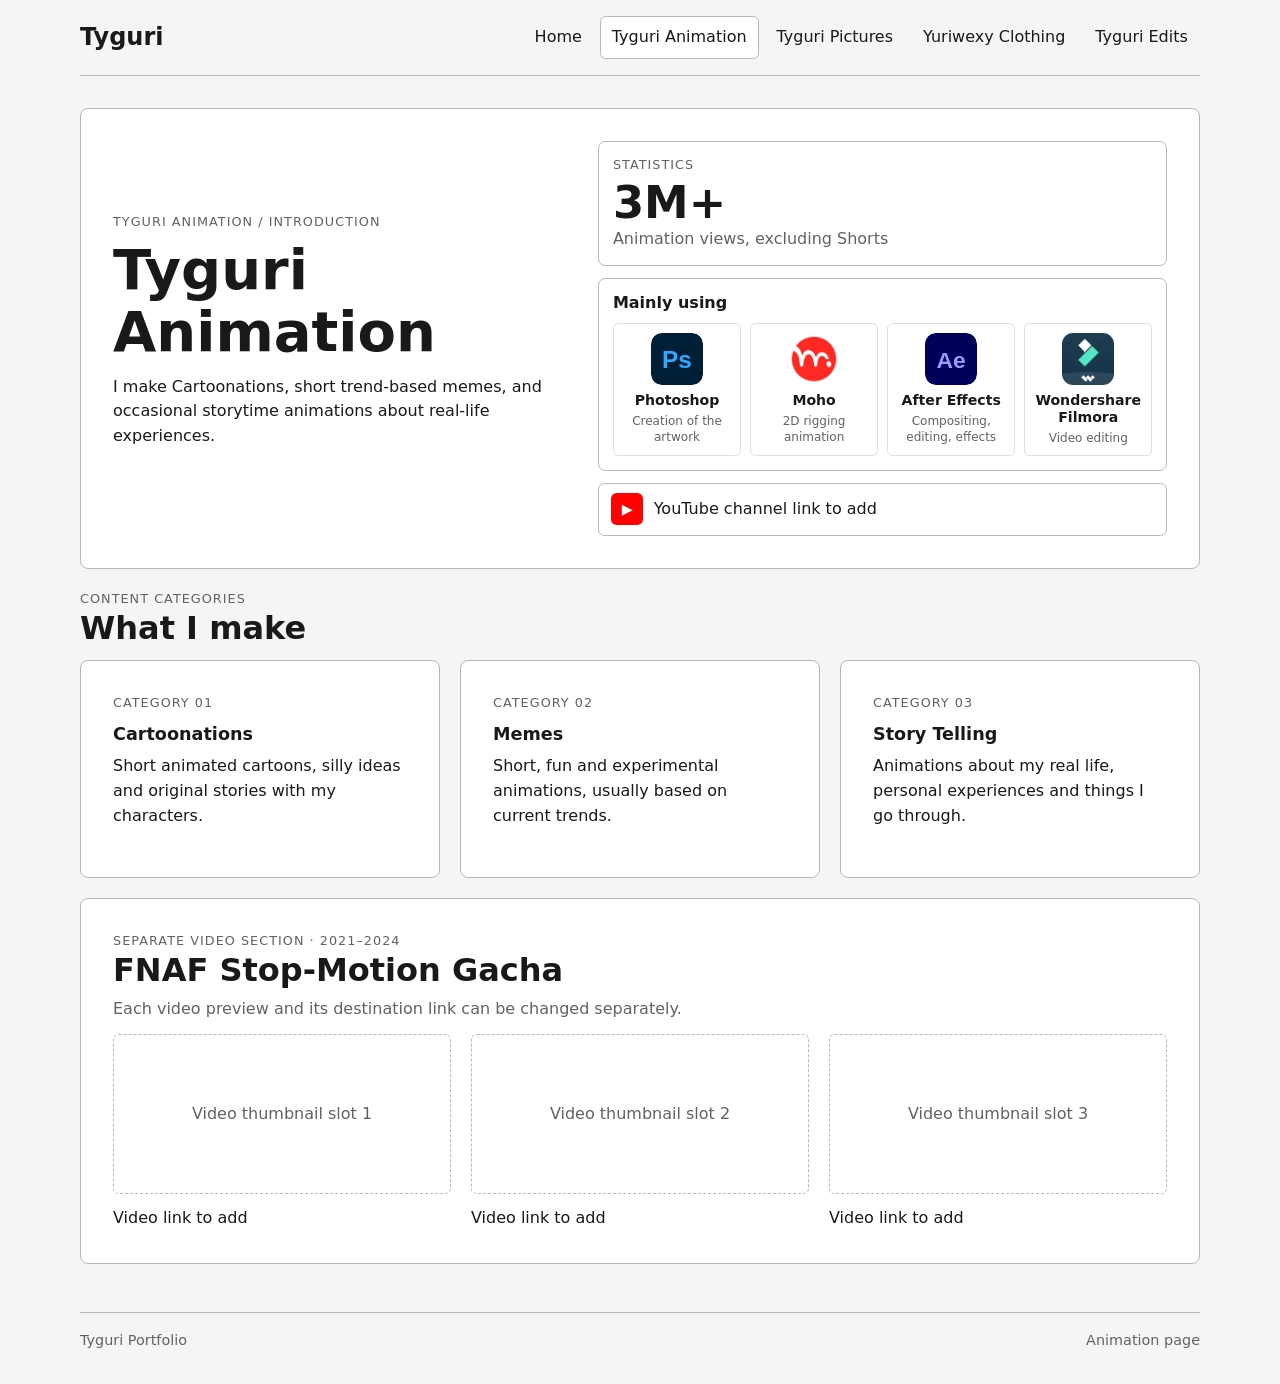
==== pages/animation.html @ e2c44553 "Restore app cards and refine Moho transparency" ====
<!doctype html>
<html lang="en">
<head>
  <meta charset="utf-8"><meta name="viewport" content="width=device-width, initial-scale=1">
  <title>Tyguri Animation — Tyguri Portfolio</title><link rel="stylesheet" href="../styles/site.css"><link rel="stylesheet" href="../styles/app-panels.css">
</head>
<body>
  <header class="site-header">
    <a class="wordmark" href="../index.html" aria-label="Tyguri, home">Tyguri</a>
    <nav class="site-nav" aria-label="Main navigation">
      <a href="../index.html">Home</a><a aria-current="page" href="animation.html">Tyguri Animation</a>
      <a href="pictures.html">Tyguri Pictures</a><a href="clothing.html">Yuriwexy Clothing</a><a href="edits.html">Tyguri Edits</a>
    </nav>
  </header>
  <main class="page">
    <section class="panel intro animation-intro">
      <div class="copy"><p class="eyebrow">Tyguri Animation / introduction</p><h1>Tyguri Animation</h1>
        <p>I make Cartoonations, short trend-based memes, and occasional storytime animations about real-life experiences.</p>
      </div>
      <div class="animation-tools">
        <div class="stat-window"><p class="eyebrow">Statistics</p><strong class="stat">3M+</strong><p class="stat-label">Animation views, excluding Shorts</p></div>
        <section class="tool-window" aria-labelledby="animation-tools-title">
          <h2 id="animation-tools-title" class="tool-window-title">Mainly using</h2>
          <div class="tool-grid four">
            <article class="tool-card"><svg class="app-icon" viewBox="0 0 64 64" aria-hidden="true"><rect width="64" height="64" rx="13" fill="#001e36"/><text x="32" y="43" fill="#31a8ff" font-size="30" font-weight="600" text-anchor="middle" font-family="Arial,sans-serif">Ps</text></svg><h3>Photoshop</h3><p>Creation of the artwork</p></article>
            <article class="tool-card"><img class="app-icon" src="../assets/apps/moho.png" alt="Moho logo"><h3>Moho</h3><p>2D rigging animation</p></article>
            <article class="tool-card"><svg class="app-icon" viewBox="0 0 64 64" aria-hidden="true"><rect width="64" height="64" rx="13" fill="#00005b"/><text x="32" y="43" fill="#9999ff" font-size="28" font-weight="600" text-anchor="middle" font-family="Arial,sans-serif">Ae</text></svg><h3>After Effects</h3><p>Compositing, editing, effects</p></article>
            <article class="tool-card"><img class="app-icon" src="../assets/apps/filmora.webp" alt="Filmora logo"><h3>Wondershare Filmora</h3><p>Video editing</p></article>
          </div>
        </section>
        <div class="channel-link"><span class="channel-icon" aria-hidden="true">▶</span><span>YouTube channel link to add</span></div>
      </div>
    </section>
    <section><div class="section-heading"><p class="eyebrow">Content categories</p><h2>What I make</h2></div>
      <div class="card-grid three"><article class="panel"><p class="eyebrow">Category 01</p><h3>Cartoonations</h3><p>Short animated cartoons, silly ideas and original stories with my characters.</p></article>
        <article class="panel"><p class="eyebrow">Category 02</p><h3>Memes</h3><p>Short, fun and experimental animations, usually based on current trends.</p></article>
        <article class="panel"><p class="eyebrow">Category 03</p><h3>Story Telling</h3><p>Animations about my real life, personal experiences and things I go through.</p></article></div>
    </section>
    <section class="panel"><div class="section-heading"><p class="eyebrow">Separate video section · 2021–2024</p><h2>FNAF Stop-Motion Gacha</h2><p>Each video preview and its destination link can be changed separately.</p></div>
      <div class="card-grid three"><article class="media-card"><div class="media-slot">Video thumbnail slot 1</div><span>Video link to add</span></article><article class="media-card"><div class="media-slot">Video thumbnail slot 2</div><span>Video link to add</span></article><article class="media-card"><div class="media-slot">Video thumbnail slot 3</div><span>Video link to add</span></article></div>
    </section>
  </main><footer class="site-footer"><span>Tyguri Portfolio</span><span>Animation page</span></footer>
</body></html>
---- styles/site.css ----
:root {
  color-scheme: light;
  --page: #f5f5f5;
  --surface: #fff;
  --ink: #191919;
  --muted: #626262;
  --line: #b8b8b8;
  --soft-line: #dedede;
  --content-width: 1120px;
  --space: 1.25rem;
}

* { box-sizing: border-box; }
html { min-width: 320px; }
body {
  margin: 0;
  color: var(--ink);
  background: var(--page);
  font: 16px/1.55 system-ui, -apple-system, BlinkMacSystemFont, "Segoe UI", sans-serif;
}
a { color: inherit; }
a:focus-visible { outline: 3px solid #333; outline-offset: 4px; }
.site-header, .page, .site-footer { width: min(var(--content-width), calc(100% - 2rem)); margin-inline: auto; }
.site-header { padding-block: 1rem; display: grid; grid-template-columns: auto 1fr; gap: 1.5rem; align-items: center; border-bottom: 1px solid var(--line); }
.wordmark { font-size: 1.5rem; font-weight: 750; text-decoration: none; }
.site-nav { display: flex; flex-wrap: wrap; justify-content: flex-end; gap: .35rem; }
.site-nav a { padding: .5rem .7rem; border: 1px solid transparent; border-radius: .35rem; text-decoration: none; }
.site-nav a:hover, .site-nav a[aria-current="page"] { border-color: var(--line); background: var(--surface); }
.page { padding-block: 2rem 3rem; display: grid; gap: var(--space); }
.panel { min-width: 0; padding: clamp(1.2rem, 3vw, 2rem); border: 1px solid var(--line); border-radius: .5rem; background: var(--surface); }
.intro { display: grid; grid-template-columns: minmax(0, 1.1fr) minmax(240px, .9fr); gap: var(--space); align-items: stretch; }
.copy { align-self: center; }
.eyebrow { margin: 0 0 .5rem; color: var(--muted); font-size: .8rem; letter-spacing: .08em; text-transform: uppercase; }
h1, h2, h3, p { margin-top: 0; }
h1 { margin-bottom: .75rem; font-size: clamp(2rem, 5vw, 3.5rem); line-height: 1.1; }
h2 { margin-bottom: .5rem; font-size: clamp(1.4rem, 3vw, 2rem); line-height: 1.2; }
h3 { margin-bottom: .4rem; font-size: 1.1rem; }
.facts { display: grid; grid-template-columns: repeat(4, minmax(0, 1fr)); gap: .5rem; margin: 1.4rem 0; }
.facts div { padding: .7rem; border: 1px solid var(--soft-line); border-radius: .35rem; }
.facts dt { color: var(--muted); font-size: .78rem; }
.facts dd { margin: .15rem 0 0; font-weight: 600; }
.text-links { display: flex; flex-wrap: wrap; gap: .5rem; }
.text-links span, .tag { padding: .35rem .6rem; border: 1px solid var(--soft-line); border-radius: .3rem; font-size: .9rem; }
.media-slot { display: grid; min-height: 240px; place-items: center; padding: 1rem; border: 1px dashed var(--line); border-radius: .35rem; color: var(--muted); text-align: center; }
.destination-grid, .card-grid, .two-column { display: grid; grid-template-columns: repeat(2, minmax(0, 1fr)); gap: var(--space); }
.card-grid.three { grid-template-columns: repeat(3, minmax(0, 1fr)); }
.destination { display: flex; flex-direction: column; align-items: flex-start; min-height: 210px; text-decoration: none; }
.destination > p:not(.eyebrow) { color: var(--muted); }
.text-action { margin-top: auto; font-weight: 650; text-decoration: underline; text-underline-offset: .2em; }
.section-heading { margin-bottom: .8rem; }
.section-heading p { margin-bottom: 0; color: var(--muted); }
.stat { font-size: clamp(1.8rem, 4vw, 2.8rem); font-weight: 750; }
.stat-label { color: var(--muted); }
.item-list { display: grid; gap: .65rem; padding: 0; margin: 0; list-style: none; }
.item-list li, .simple-card { padding: 1rem; border: 1px solid var(--soft-line); border-radius: .35rem; }
.media-card { display: grid; gap: .75rem; }
.media-card .media-slot { min-height: 160px; }
.site-footer { display: flex; justify-content: space-between; gap: 1rem; padding-block: 1rem 2rem; border-top: 1px solid var(--line); color: var(--muted); font-size: .9rem; }

/* Compact application panels modeled on the reference mockups. */
.animation-intro { grid-template-columns: minmax(0, .9fr) minmax(0, 1.1fr); }
.animation-tools { display: grid; align-content: center; gap: .75rem; min-width: 0; }
.stat-window, .tool-window { min-width: 0; padding: .85rem; border: 1px solid var(--line); border-radius: .45rem; background: var(--surface); }
.stat-window .eyebrow { margin-bottom: .15rem; }
.stat-window .stat { display: block; line-height: 1.1; }
.stat-window .stat-label { margin-bottom: 0; }
.tool-window-title { margin: 0 0 .65rem; font-size: 1rem; line-height: 1.25; }
.tool-grid { display: grid; gap: .55rem; }
.tool-grid.four { grid-template-columns: repeat(4, minmax(0, 1fr)); }
.tool-grid.three { grid-template-columns: repeat(3, minmax(0, 1fr)); }
.tool-grid.two { grid-template-columns: repeat(2, minmax(0, 1fr)); }
.tool-card { min-width: 0; display: grid; justify-items: center; align-content: start; gap: .25rem; padding: .55rem .35rem; border: 1px solid var(--soft-line); border-radius: .35rem; text-align: center; }
.app-icon { display: block; width: 3.25rem; height: 3.25rem; object-fit: cover; border-radius: .7rem; }
.tool-card h3 { margin: .2rem 0 0; font-size: .88rem; line-height: 1.2; overflow-wrap: anywhere; }
.tool-card p { margin: 0; color: var(--muted); font-size: .75rem; line-height: 1.35; }
.channel-link { display: flex; align-items: center; gap: .65rem; padding: .6rem .75rem; border: 1px solid var(--line); border-radius: .4rem; text-decoration: none; }
.channel-icon { display: grid; width: 2rem; height: 2rem; place-items: center; border-radius: .35rem; background: #f00; color: #fff; font-size: .9rem; }
.platform-window { margin-bottom: .65rem; }
.clothing-intro .copy { align-self: center; }
.clothing-intro .tool-window { margin-top: 1.2rem; }

@media (max-width: 760px) {
  .site-header { grid-template-columns: 1fr; gap: .5rem; }
  .site-nav { justify-content: flex-start; }
  .intro, .destination-grid, .two-column, .animation-intro { grid-template-columns: 1fr; }
  .card-grid.three { grid-template-columns: 1fr; }
  .tool-grid.four { grid-template-columns: repeat(2, minmax(0, 1fr)); }
  .facts { grid-template-columns: repeat(2, minmax(0, 1fr)); }
  .site-footer { flex-direction: column; }
}
---- styles/app-panels.css ----
.animation-intro { grid-template-columns: minmax(0, .9fr) minmax(0, 1.1fr); }
.animation-tools { display: grid; align-content: center; gap: .75rem; min-width: 0; }
.stat-window, .tool-window { min-width: 0; padding: .85rem; border: 1px solid var(--line); border-radius: .45rem; background: var(--surface); }
.stat-window .eyebrow { margin-bottom: .15rem; }
.stat-window .stat { display: block; line-height: 1.1; }
.stat-window .stat-label { margin-bottom: 0; }
.tool-window-title { margin: 0 0 .65rem; font-size: 1rem; line-height: 1.25; }
.tool-grid { display: grid; gap: .55rem; }
.tool-grid.four { grid-template-columns: repeat(4, minmax(0, 1fr)); }
.tool-grid.three { grid-template-columns: repeat(3, minmax(0, 1fr)); }
.tool-grid.two { grid-template-columns: repeat(2, minmax(0, 1fr)); }
.tool-card { min-width: 0; display: grid; justify-items: center; align-content: start; gap: .25rem; padding: .55rem .35rem; border: 1px solid var(--soft-line); border-radius: .35rem; text-align: center; }
.app-icon { display: block; width: 3.25rem; height: 3.25rem; object-fit: cover; border-radius: .7rem; }
.tool-card h3 { margin: .2rem 0 0; font-size: .88rem; line-height: 1.2; overflow-wrap: anywhere; }
.tool-card p { margin: 0; color: var(--muted); font-size: .75rem; line-height: 1.35; }
.channel-link { display: flex; align-items: center; gap: .65rem; padding: .6rem .75rem; border: 1px solid var(--line); border-radius: .4rem; text-decoration: none; }
.channel-icon { display: grid; width: 2rem; height: 2rem; place-items: center; border-radius: .35rem; background: #f00; color: #fff; font-size: .9rem; }
.platform-window { margin-bottom: .65rem; }
.clothing-intro .copy { align-self: center; }
.clothing-intro .tool-window { margin-top: 1.2rem; }
@media (max-width: 760px) {
  .animation-intro { grid-template-columns: 1fr; }
  .tool-grid.four { grid-template-columns: repeat(2, minmax(0, 1fr)); }
}
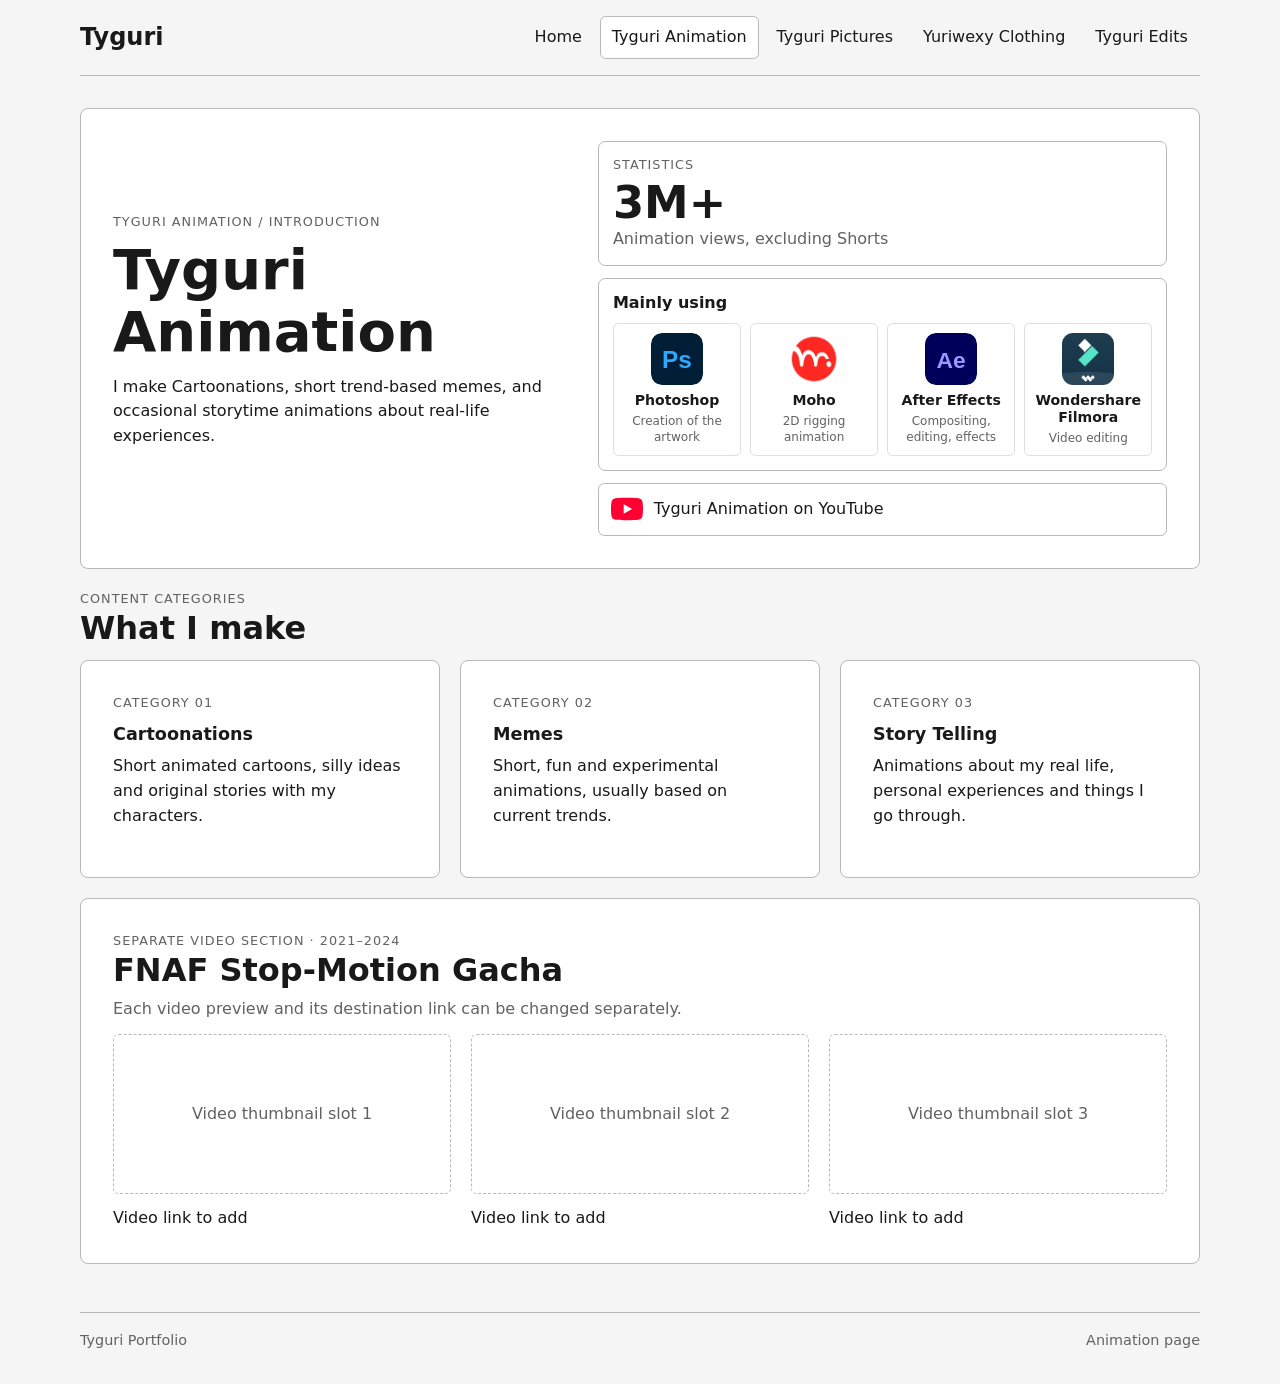
==== commit 3b9b5789: "Add clickable social platform icons" ====
--- a/pages/animation.html
+++ b/pages/animation.html
@@ -28,7 +28,7 @@
             <article class="tool-card"><img class="app-icon" src="../assets/apps/filmora.webp" alt="Filmora logo"><h3>Wondershare Filmora</h3><p>Video editing</p></article>
           </div>
         </section>
-        <div class="channel-link"><span class="channel-icon" aria-hidden="true">▶</span><span>YouTube channel link to add</span></div>
+        <a class="channel-link" href="https://www.youtube.com/@TyguriAnimation" target="_blank" rel="noopener noreferrer" aria-label="Tyguri Animation on YouTube"><svg class="platform-icon youtube-icon" viewBox="0 0 24 24" aria-hidden="true"><path fill="currentColor" d="M23.498 6.186a3.016 3.016 0 0 0-2.122-2.136C19.505 3.545 12 3.545 12 3.545s-7.505 0-9.377.505A3.017 3.017 0 0 0 .502 6.186C0 8.07 0 12 0 12s0 3.93.502 5.814a3.016 3.016 0 0 0 2.122 2.136c1.871.505 9.376.505 9.376.505s7.505 0 9.377-.505a3.015 3.015 0 0 0 2.122-2.136C24 15.93 24 12 24 12s0-3.93-.502-5.814zM9.545 15.568V8.432L15.818 12l-6.273 3.568z"/></svg><span>Tyguri Animation on YouTube</span></a>
       </div>
     </section>
     <section><div class="section-heading"><p class="eyebrow">Content categories</p><h2>What I make</h2></div>
--- a/styles/site.css
+++ b/styles/site.css
@@ -88,3 +88,15 @@
   .facts { grid-template-columns: repeat(2, minmax(0, 1fr)); }
   .site-footer { flex-direction: column; }
 }
+
+
+.social-links { display: flex; flex-wrap: wrap; gap: .55rem; margin-top: 1rem; }
+.social-link { display: inline-flex; align-items: center; gap: .5rem; min-height: 2.75rem; padding: .4rem .65rem; border: 1px solid var(--soft-line); border-radius: .4rem; background: var(--surface); text-decoration: none; font-size: .9rem; font-weight: 600; }
+.social-link:hover, .channel-link:hover { border-color: var(--ink); }
+.platform-icon { display: block; width: 1.55rem; height: 1.55rem; flex: 0 0 auto; }
+.youtube-icon { color: #ff0033; }
+.instagram-icon { color: #c13584; }
+.deviantart-icon { color: #05cc47; }
+.pixiv-icon { color: #0096fa; }
+.channel-link { color: var(--ink); }
+.channel-link .platform-icon { width: 2rem; height: 2rem; }
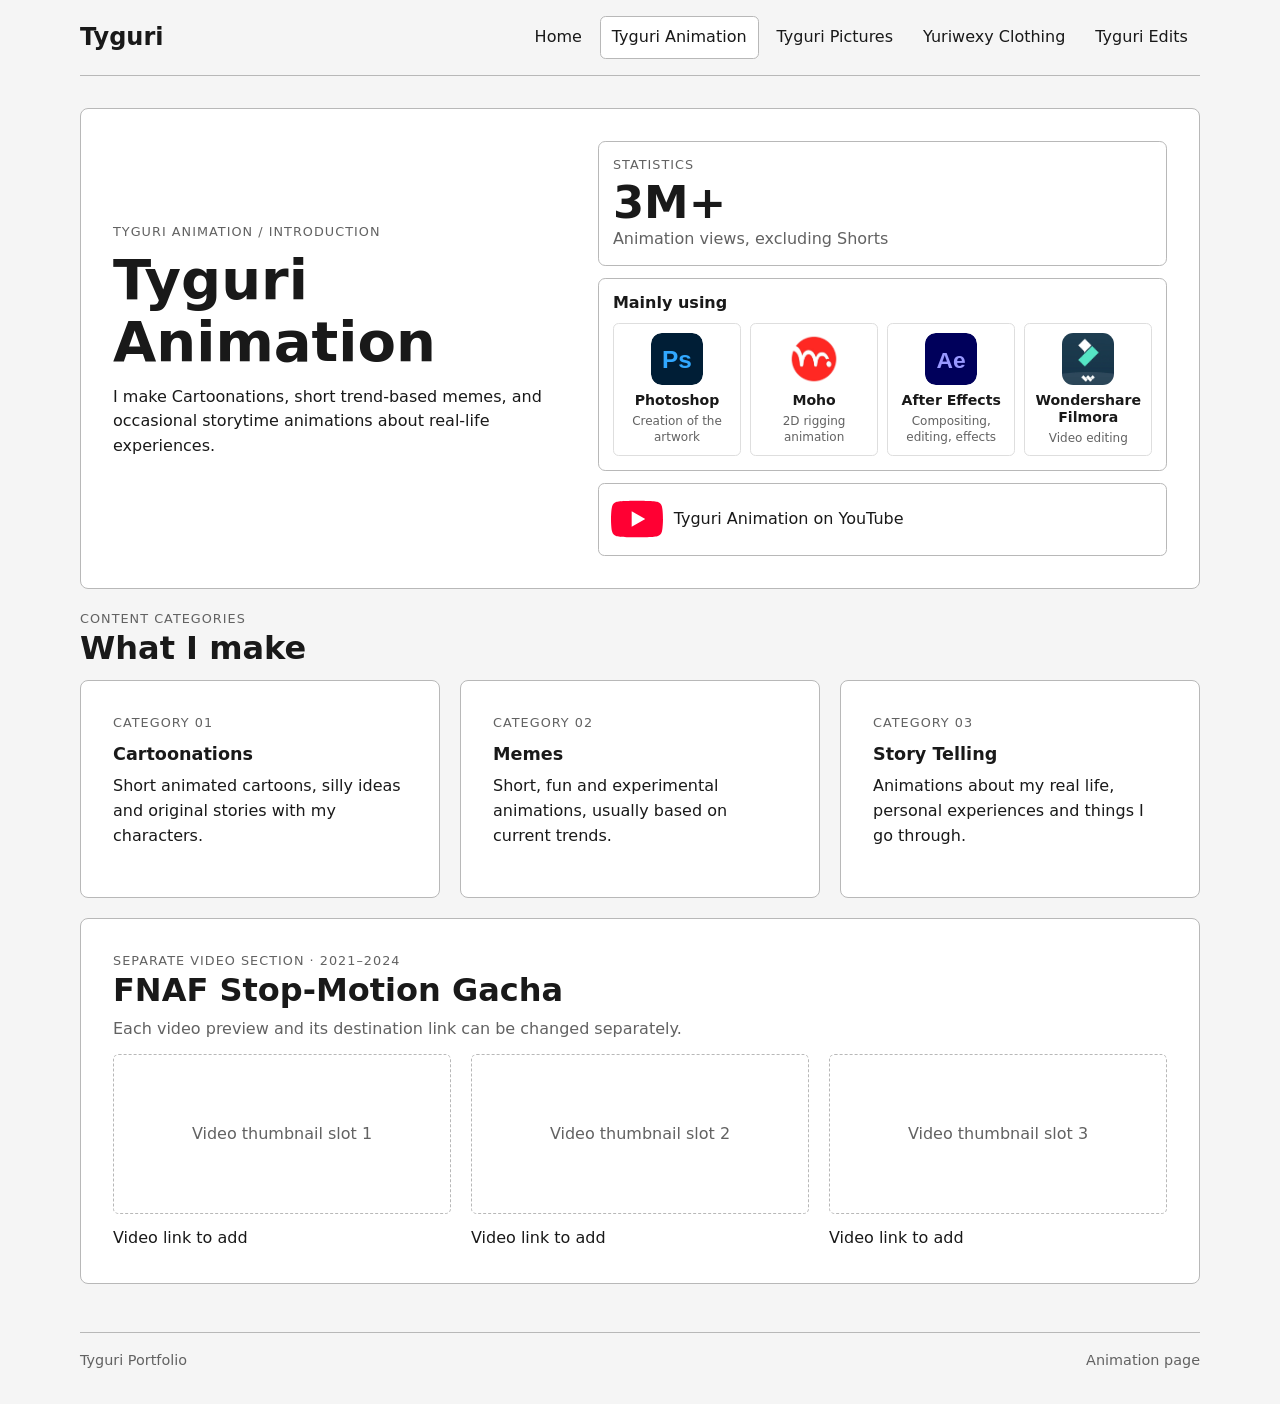
==== commit 84f284f9: "Match social icon sizing and add Pictures links" ====
--- a/pages/animation.html
+++ b/pages/animation.html
@@ -28,7 +28,7 @@
             <article class="tool-card"><img class="app-icon" src="../assets/apps/filmora.webp" alt="Filmora logo"><h3>Wondershare Filmora</h3><p>Video editing</p></article>
           </div>
         </section>
-        <a class="channel-link" href="https://www.youtube.com/@TyguriAnimation" target="_blank" rel="noopener noreferrer" aria-label="Tyguri Animation on YouTube"><svg class="platform-icon youtube-icon" viewBox="0 0 24 24" aria-hidden="true"><path fill="currentColor" d="M23.498 6.186a3.016 3.016 0 0 0-2.122-2.136C19.505 3.545 12 3.545 12 3.545s-7.505 0-9.377.505A3.017 3.017 0 0 0 .502 6.186C0 8.07 0 12 0 12s0 3.93.502 5.814a3.016 3.016 0 0 0 2.122 2.136c1.871.505 9.376.505 9.376.505s7.505 0 9.377-.505a3.015 3.015 0 0 0 2.122-2.136C24 15.93 24 12 24 12s0-3.93-.502-5.814zM9.545 15.568V8.432L15.818 12l-6.273 3.568z"/></svg><span>Tyguri Animation on YouTube</span></a>
+        <a class="channel-link" href="https://www.youtube.com/@TyguriAnimation" target="_blank" rel="noopener noreferrer" aria-label="Tyguri Animation on YouTube"><svg width="52" height="52" class="platform-icon youtube-icon" viewBox="0 0 24 24" aria-hidden="true"><path fill="currentColor" d="M23.498 6.186a3.016 3.016 0 0 0-2.122-2.136C19.505 3.545 12 3.545 12 3.545s-7.505 0-9.377.505A3.017 3.017 0 0 0 .502 6.186C0 8.07 0 12 0 12s0 3.93.502 5.814a3.016 3.016 0 0 0 2.122 2.136c1.871.505 9.376.505 9.376.505s7.505 0 9.377-.505a3.015 3.015 0 0 0 2.122-2.136C24 15.93 24 12 24 12s0-3.93-.502-5.814zM9.545 15.568V8.432L15.818 12l-6.273 3.568z"/></svg><span>Tyguri Animation on YouTube</span></a>
       </div>
     </section>
     <section><div class="section-heading"><p class="eyebrow">Content categories</p><h2>What I make</h2></div>
--- a/styles/site.css
+++ b/styles/site.css
@@ -93,10 +93,12 @@
 .social-links { display: flex; flex-wrap: wrap; gap: .55rem; margin-top: 1rem; }
 .social-link { display: inline-flex; align-items: center; gap: .5rem; min-height: 2.75rem; padding: .4rem .65rem; border: 1px solid var(--soft-line); border-radius: .4rem; background: var(--surface); text-decoration: none; font-size: .9rem; font-weight: 600; }
 .social-link:hover, .channel-link:hover { border-color: var(--ink); }
-.platform-icon { display: block; width: 1.55rem; height: 1.55rem; flex: 0 0 auto; }
+.platform-icon { display: block; width: 3.25rem; height: 3.25rem; flex: 0 0 auto; }
 .youtube-icon { color: #ff0033; }
 .instagram-icon { color: #c13584; }
 .deviantart-icon { color: #05cc47; }
 .pixiv-icon { color: #0096fa; }
 .channel-link { color: var(--ink); }
-.channel-link .platform-icon { width: 2rem; height: 2rem; }
+.channel-link .platform-icon { width: 3.25rem; height: 3.25rem; }
+
+.platform-links { margin-top: 0; }
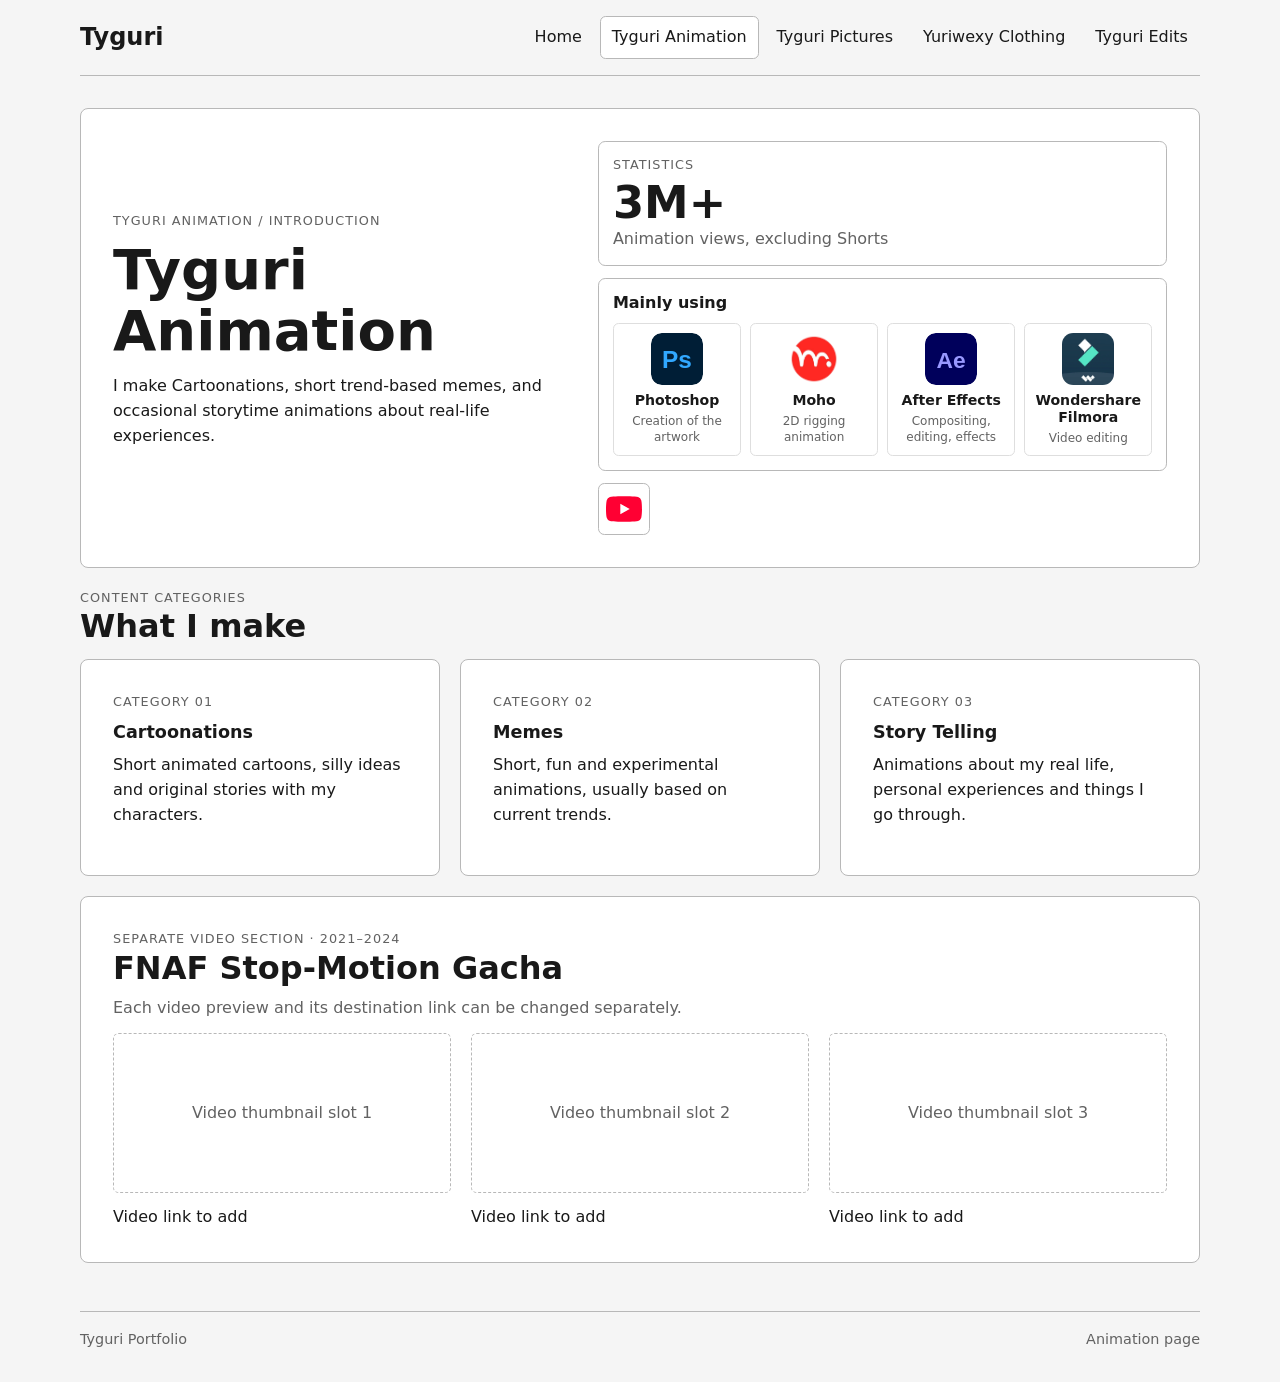
==== commit 084888c4: "Use colored icon-only social links" ====
--- a/pages/animation.html
+++ b/pages/animation.html
@@ -28,7 +28,7 @@
             <article class="tool-card"><img class="app-icon" src="../assets/apps/filmora.webp" alt="Filmora logo"><h3>Wondershare Filmora</h3><p>Video editing</p></article>
           </div>
         </section>
-        <a class="channel-link" href="https://www.youtube.com/@TyguriAnimation" target="_blank" rel="noopener noreferrer" aria-label="Tyguri Animation on YouTube"><svg width="52" height="52" class="platform-icon youtube-icon" viewBox="0 0 24 24" aria-hidden="true"><path fill="currentColor" d="M23.498 6.186a3.016 3.016 0 0 0-2.122-2.136C19.505 3.545 12 3.545 12 3.545s-7.505 0-9.377.505A3.017 3.017 0 0 0 .502 6.186C0 8.07 0 12 0 12s0 3.93.502 5.814a3.016 3.016 0 0 0 2.122 2.136c1.871.505 9.376.505 9.376.505s7.505 0 9.377-.505a3.015 3.015 0 0 0 2.122-2.136C24 15.93 24 12 24 12s0-3.93-.502-5.814zM9.545 15.568V8.432L15.818 12l-6.273 3.568z"/></svg><span>Tyguri Animation on YouTube</span></a>
+        <a class="channel-link youtube-channel-icon" href="https://www.youtube.com/@TyguriAnimation" target="_blank" rel="noopener noreferrer" aria-label="Tyguri Animation on YouTube"><svg width="36" height="36" class="platform-icon youtube-icon" viewBox="0 0 24 24" aria-hidden="true"><path fill="#ff0033" d="M23.498 6.186a3.016 3.016 0 0 0-2.122-2.136C19.505 3.545 12 3.545 12 3.545s-7.505 0-9.377.505A3.017 3.017 0 0 0 .502 6.186C0 8.07 0 12 0 12s0 3.93.502 5.814a3.016 3.016 0 0 0 2.122 2.136c1.871.505 9.376.505 9.376.505s7.505 0 9.377-.505a3.015 3.015 0 0 0 2.122-2.136C24 15.93 24 12 24 12s0-3.93-.502-5.814zM9.545 15.568V8.432L15.818 12l-6.273 3.568z"/></svg></a>
       </div>
     </section>
     <section><div class="section-heading"><p class="eyebrow">Content categories</p><h2>What I make</h2></div>
--- a/styles/site.css
+++ b/styles/site.css
@@ -91,14 +91,17 @@
 
 
 .social-links { display: flex; flex-wrap: wrap; gap: .55rem; margin-top: 1rem; }
-.social-link { display: inline-flex; align-items: center; gap: .5rem; min-height: 2.75rem; padding: .4rem .65rem; border: 1px solid var(--soft-line); border-radius: .4rem; background: var(--surface); text-decoration: none; font-size: .9rem; font-weight: 600; }
+.social-link { display: grid; place-items: center; width: 3.25rem; height: 3.25rem; min-height: 3.25rem; padding: 0; border: 1px solid var(--soft-line); border-radius: .4rem; background: var(--surface); text-decoration: none; }
 .social-link:hover, .channel-link:hover { border-color: var(--ink); }
-.platform-icon { display: block; width: 3.25rem; height: 3.25rem; flex: 0 0 auto; }
+.platform-icon { display: block; width: 2.25rem; height: 2.25rem; flex: 0 0 auto; }
 .youtube-icon { color: #ff0033; }
 .instagram-icon { color: #c13584; }
 .deviantart-icon { color: #05cc47; }
 .pixiv-icon { color: #0096fa; }
 .channel-link { color: var(--ink); }
-.channel-link .platform-icon { width: 3.25rem; height: 3.25rem; }
+.channel-link .platform-icon { width: 2.25rem; height: 2.25rem; }
 
 .platform-links { margin-top: 0; }
+
+.channel-link.youtube-channel-icon { display: grid; place-items: center; width: 3.25rem; height: 3.25rem; padding: 0; }
+.channel-link.youtube-channel-icon .platform-icon { width: 2.25rem; height: 2.25rem; }
--- a/styles/app-panels.css
+++ b/styles/app-panels.css
@@ -21,4 +21,6 @@
 @media (max-width: 760px) {
   .animation-intro { grid-template-columns: 1fr; }
   .tool-grid.four { grid-template-columns: repeat(2, minmax(0, 1fr)); }
-}+}
+.channel-link.youtube-channel-icon { display: grid; place-items: center; width: 3.25rem; height: 3.25rem; padding: 0; }
+.channel-link.youtube-channel-icon .platform-icon { width: 2.25rem; height: 2.25rem; }
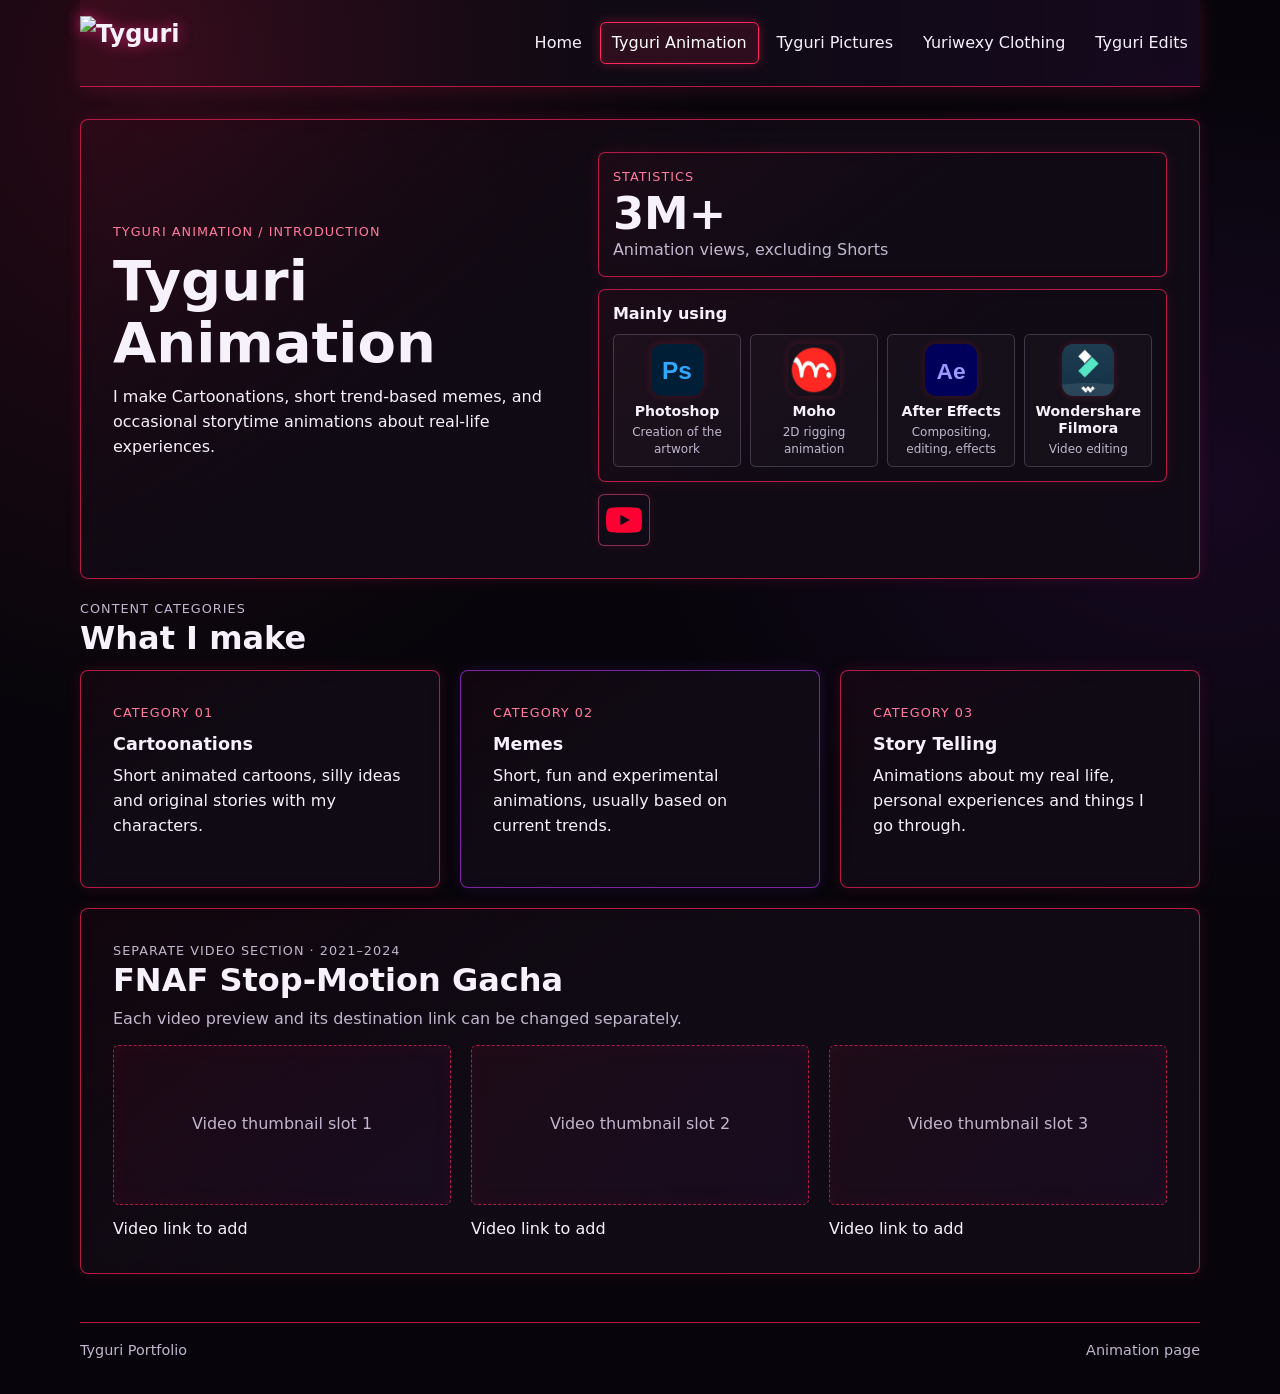
==== commit c7f75b76: "Add dark neon portfolio styling" ====
--- a/pages/animation.html
+++ b/pages/animation.html
@@ -4,9 +4,9 @@
   <meta charset="utf-8"><meta name="viewport" content="width=device-width, initial-scale=1">
   <title>Tyguri Animation — Tyguri Portfolio</title><link rel="stylesheet" href="../styles/site.css"><link rel="stylesheet" href="../styles/app-panels.css">
 </head>
-<body>
+<body class="page-animation">
   <header class="site-header">
-    <a class="wordmark" href="../index.html" aria-label="Tyguri, home">Tyguri</a>
+    <a class="wordmark" href="../index.html" aria-label="Tyguri, home"><img class="site-logo" src="../assets/brand/tyguri-logo.webp" alt="Tyguri"></a>
     <nav class="site-nav" aria-label="Main navigation">
       <a href="../index.html">Home</a><a aria-current="page" href="animation.html">Tyguri Animation</a>
       <a href="pictures.html">Tyguri Pictures</a><a href="clothing.html">Yuriwexy Clothing</a><a href="edits.html">Tyguri Edits</a>
--- a/styles/site.css
+++ b/styles/site.css
@@ -105,3 +105,33 @@
 
 .channel-link.youtube-channel-icon { display: grid; place-items: center; width: 3.25rem; height: 3.25rem; padding: 0; }
 .channel-link.youtube-channel-icon .platform-icon { width: 2.25rem; height: 2.25rem; }
+
+/* Dark neon portfolio theme */
+:root { color-scheme: dark; --page:#07050b; --surface:#100b15; --ink:#f7f1fc; --muted:#c1b6cd; --line:rgba(255,35,91,.68); --soft-line:rgba(210,176,227,.23); --accent:#ff285f; --accent-rgb:255,40,95; --accent-two:#bd36ff; --content-width:1120px; }
+body { min-height:100vh; background:radial-gradient(ellipse at 12% 6%,rgba(var(--accent-rgb),.13),transparent 35rem),radial-gradient(ellipse at 94% 35%,rgba(176,40,255,.09),transparent 36rem),#07050b; }
+body.page-pictures, body.page-edits { --accent:#bd36ff; --accent-rgb:189,54,255; --accent-two:#ff285f; }
+.site-header { border-bottom:1px solid var(--line); background:linear-gradient(90deg,rgba(var(--accent-rgb),.10),rgba(16,11,21,.9) 48%,rgba(189,54,255,.08)); box-shadow:0 1px 18px rgba(var(--accent-rgb),.18); }
+.wordmark { display:inline-flex; align-items:center; }
+.site-logo { display:block; width:clamp(120px,15vw,174px); height:54px; object-fit:contain; filter:drop-shadow(0 0 7px rgba(255,37,133,.65)); }
+.site-nav a { border-color:transparent; color:var(--ink); transition:border-color .18s ease,box-shadow .18s ease,background .18s ease,color .18s ease; }
+.site-nav a:hover, .site-nav a[aria-current="page"] { border-color:var(--accent); background:rgba(var(--accent-rgb),.12); color:#fff; box-shadow:0 0 12px rgba(var(--accent-rgb),.30),inset 0 0 10px rgba(var(--accent-rgb),.08); }
+a:focus-visible { outline-color:var(--accent-two); }
+.panel, .tool-window, .stat-window { border-color:var(--line); background:linear-gradient(145deg,rgba(var(--accent-rgb),.045),rgba(16,11,21,.97) 42%); box-shadow:0 0 16px rgba(var(--accent-rgb),.13),inset 0 0 22px rgba(var(--accent-rgb),.025); }
+.eyebrow { color:color-mix(in srgb,var(--accent) 62%,white); }
+.facts div, .item-list li, .simple-card, .tool-card { border-color:var(--soft-line); background:rgba(255,255,255,.025); }
+.facts div { box-shadow:inset 0 0 14px rgba(var(--accent-rgb),.045); }
+.media-slot { border-color:color-mix(in srgb,var(--accent) 66%,transparent); background:linear-gradient(135deg,rgba(var(--accent-rgb),.055),rgba(189,54,255,.045)); box-shadow:inset 0 0 20px rgba(var(--accent-rgb),.06); }
+.destination { transition:transform .2s ease,box-shadow .2s ease; }
+.destination:hover { transform:translateY(-3px); border-color:var(--accent); box-shadow:0 0 23px rgba(var(--accent-rgb),.32); }
+.page-home .destination:first-child { --accent:#ff285f; --accent-rgb:255,40,95; border-color:rgba(255,40,95,.76); background:linear-gradient(145deg,rgba(255,30,82,.17),rgba(16,11,21,.97) 70%); box-shadow:0 0 19px rgba(255,40,95,.17); }
+.page-home .destination:nth-child(2) { --accent:#bd36ff; --accent-rgb:189,54,255; border-color:rgba(189,54,255,.78); background:linear-gradient(145deg,rgba(189,54,255,.17),rgba(16,11,21,.97) 70%); box-shadow:0 0 19px rgba(189,54,255,.17); }
+.page-home .destination:first-child .eyebrow,.page-home .destination:first-child .text-action { color:#ff6c8e; }
+.page-home .destination:nth-child(2) .eyebrow,.page-home .destination:nth-child(2) .text-action { color:#dc91ff; }
+.page-animation .card-grid.three > .panel:nth-child(even) { border-color:rgba(189,54,255,.62); box-shadow:0 0 15px rgba(189,54,255,.12),inset 0 0 20px rgba(189,54,255,.025); }
+.tool-card { transition:border-color .18s ease,box-shadow .18s ease,transform .18s ease; }
+.tool-card:hover { border-color:var(--accent); box-shadow:0 0 13px rgba(var(--accent-rgb),.22); transform:translateY(-2px); }
+.app-icon { box-shadow:0 0 9px rgba(var(--accent-rgb),.2); }
+.social-link,.channel-link { border-color:color-mix(in srgb,var(--accent) 42%,var(--soft-line)); background:rgba(18,12,24,.94); box-shadow:0 0 11px rgba(var(--accent-rgb),.12); transition:border-color .18s ease,box-shadow .18s ease,transform .18s ease; }
+.social-link:hover,.channel-link:hover { border-color:var(--accent); box-shadow:0 0 16px rgba(var(--accent-rgb),.36); transform:translateY(-2px); }
+.site-footer { border-color:var(--line); }
+@media (prefers-reduced-motion:reduce) { *,*::before,*::after { scroll-behavior:auto !important; transition-duration:.01ms !important; } }
--- a/styles/app-panels.css
+++ b/styles/app-panels.css
@@ -24,3 +24,9 @@
 }
 .channel-link.youtube-channel-icon { display: grid; place-items: center; width: 3.25rem; height: 3.25rem; padding: 0; }
 .channel-link.youtube-channel-icon .platform-icon { width: 2.25rem; height: 2.25rem; }
+
+/* Keep compact app panels in the site-wide neon theme. */
+.stat-window,.tool-window { border-color:var(--line); background:linear-gradient(145deg,rgba(var(--accent-rgb),.05),rgba(16,11,21,.98) 55%); box-shadow:0 0 15px rgba(var(--accent-rgb),.12),inset 0 0 18px rgba(var(--accent-rgb),.025); }
+.tool-card { border-color:var(--soft-line); background:rgba(255,255,255,.025); }
+.tool-card:hover { border-color:var(--accent); box-shadow:0 0 13px rgba(var(--accent-rgb),.22); }
+.channel-link { border-color:color-mix(in srgb,var(--accent) 42%,var(--soft-line)); background:rgba(18,12,24,.94); }
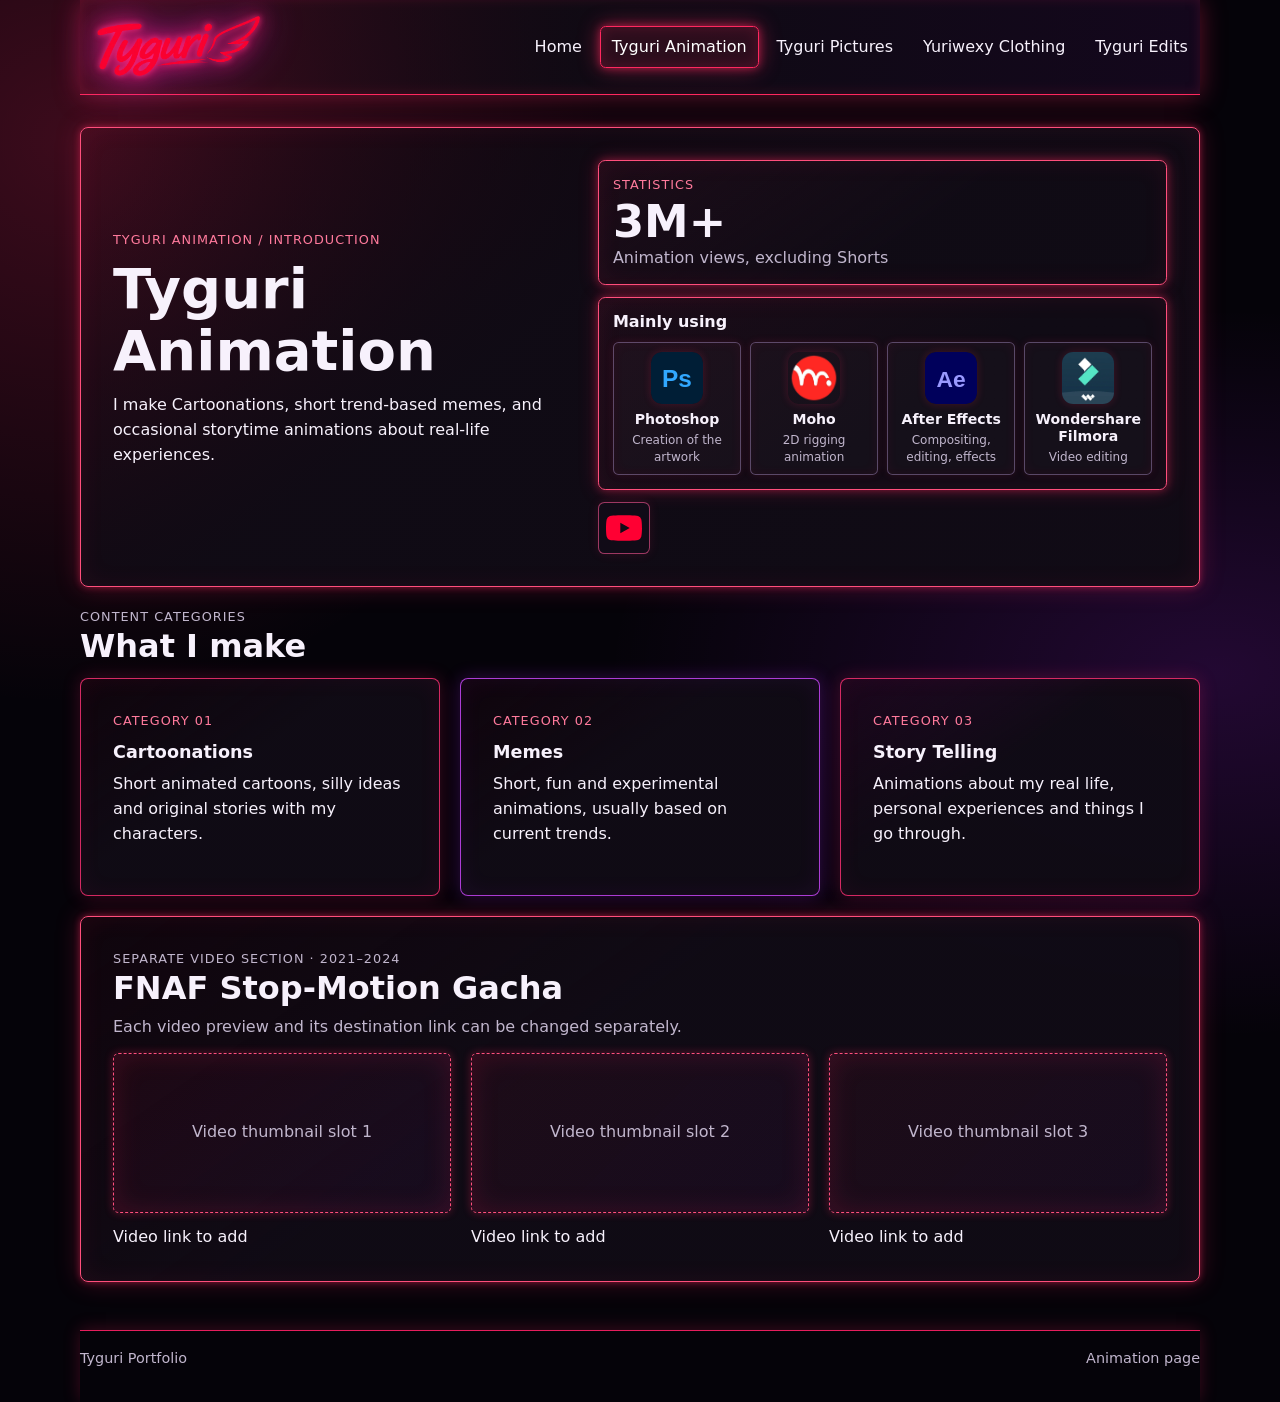
==== commit b8f8eecc: "Fix logo asset delivery and refresh neon styles" ====
--- a/pages/animation.html
+++ b/pages/animation.html
@@ -2,11 +2,11 @@
 <html lang="en">
 <head>
   <meta charset="utf-8"><meta name="viewport" content="width=device-width, initial-scale=1">
-  <title>Tyguri Animation — Tyguri Portfolio</title><link rel="stylesheet" href="../styles/site.css"><link rel="stylesheet" href="../styles/app-panels.css">
+  <title>Tyguri Animation — Tyguri Portfolio</title><link rel="stylesheet" href="../styles/site.css?v=neon2"><link rel="stylesheet" href="../styles/app-panels.css?v=neon2">
 </head>
 <body class="page-animation">
   <header class="site-header">
-    <a class="wordmark" href="../index.html" aria-label="Tyguri, home"><img class="site-logo" src="../assets/brand/tyguri-logo.webp" alt="Tyguri"></a>
+    <a class="wordmark" href="../index.html" aria-label="Tyguri, home"><img class="site-logo" src="../assets/brand/tyguri-logo-neon.webp" alt="Tyguri"></a>
     <nav class="site-nav" aria-label="Main navigation">
       <a href="../index.html">Home</a><a aria-current="page" href="animation.html">Tyguri Animation</a>
       <a href="pictures.html">Tyguri Pictures</a><a href="clothing.html">Yuriwexy Clothing</a><a href="edits.html">Tyguri Edits</a>
--- a/styles/site.css
+++ b/styles/site.css
@@ -135,3 +135,22 @@
 .social-link:hover,.channel-link:hover { border-color:var(--accent); box-shadow:0 0 16px rgba(var(--accent-rgb),.36); transform:translateY(-2px); }
 .site-footer { border-color:var(--line); }
 @media (prefers-reduced-motion:reduce) { *,*::before,*::after { scroll-behavior:auto !important; transition-duration:.01ms !important; } }
+
+/* Stronger neon pass */
+:root { --line:rgba(255,34,103,.9); --soft-line:rgba(220,182,255,.34); }
+body { background:radial-gradient(ellipse at 5% 10%,rgba(var(--accent-rgb),.22),transparent 34rem),radial-gradient(ellipse at 95% 48%,rgba(180,35,255,.17),transparent 38rem),#050309; }
+.site-header { border-bottom:1px solid var(--accent); box-shadow:0 2px 24px rgba(var(--accent-rgb),.36), inset 0 -1px 12px rgba(var(--accent-rgb),.14); }
+.site-logo { width:clamp(138px,17vw,196px); height:62px; filter:drop-shadow(0 0 3px #ff287a) drop-shadow(0 0 10px rgba(255,25,112,.82)) drop-shadow(0 0 20px rgba(205,35,255,.42)); }
+.site-nav a[aria-current="page"] { box-shadow:0 0 8px rgba(var(--accent-rgb),.55),0 0 22px rgba(var(--accent-rgb),.45),inset 0 0 14px rgba(var(--accent-rgb),.18); }
+.panel, .tool-window, .stat-window { border-color:color-mix(in srgb,var(--accent) 82%,white); box-shadow:0 0 7px rgba(var(--accent-rgb),.46),0 0 24px rgba(var(--accent-rgb),.25),inset 0 0 26px rgba(var(--accent-rgb),.075); }
+.media-slot { border-color:color-mix(in srgb,var(--accent) 82%,white); box-shadow:0 0 9px rgba(var(--accent-rgb),.32),inset 0 0 28px rgba(var(--accent-rgb),.15); }
+.facts div, .item-list li, .simple-card, .tool-card { box-shadow:0 0 9px rgba(var(--accent-rgb),.10),inset 0 0 13px rgba(var(--accent-rgb),.06); }
+.page-home .intro { border-color:#ff397d; box-shadow:0 0 9px rgba(255,33,105,.6),0 0 34px rgba(255,30,105,.29),inset 0 0 35px rgba(255,30,105,.09); }
+.page-home .destination:first-child { border-color:#ff397d; box-shadow:0 0 10px rgba(255,35,103,.65),0 0 30px rgba(255,35,103,.34),inset 0 0 25px rgba(255,35,103,.12); }
+.page-home .destination:nth-child(2) { border-color:#d45dff; box-shadow:0 0 10px rgba(200,50,255,.66),0 0 30px rgba(200,50,255,.35),inset 0 0 25px rgba(200,50,255,.13); }
+.page-animation .card-grid.three > .panel:nth-child(odd) { border-color:rgba(255,49,117,.82); box-shadow:0 0 18px rgba(255,38,111,.22),inset 0 0 23px rgba(255,38,111,.06); }
+.page-animation .card-grid.three > .panel:nth-child(even) { border-color:rgba(205,73,255,.82); box-shadow:0 0 18px rgba(190,42,255,.24),inset 0 0 23px rgba(190,42,255,.07); }
+.tool-card:hover, .social-link:hover, .channel-link:hover { box-shadow:0 0 9px rgba(var(--accent-rgb),.65),0 0 22px rgba(var(--accent-rgb),.42); }
+.social-link { box-shadow:0 0 8px rgba(var(--accent-rgb),.22),inset 0 0 12px rgba(var(--accent-rgb),.08); }
+.site-footer { box-shadow:0 -1px 16px rgba(var(--accent-rgb),.22); }
+@media (max-width:760px) { .site-logo { height:54px; width:clamp(132px,38vw,180px); } }
--- a/styles/app-panels.css
+++ b/styles/app-panels.css
@@ -30,3 +30,6 @@
 .tool-card { border-color:var(--soft-line); background:rgba(255,255,255,.025); }
 .tool-card:hover { border-color:var(--accent); box-shadow:0 0 13px rgba(var(--accent-rgb),.22); }
 .channel-link { border-color:color-mix(in srgb,var(--accent) 42%,var(--soft-line)); background:rgba(18,12,24,.94); }
+
+.stat-window,.tool-window { border-color:color-mix(in srgb,var(--accent) 82%,white); box-shadow:0 0 8px rgba(var(--accent-rgb),.42),0 0 20px rgba(var(--accent-rgb),.23),inset 0 0 24px rgba(var(--accent-rgb),.08); }
+.tool-card { box-shadow:0 0 9px rgba(var(--accent-rgb),.12),inset 0 0 12px rgba(var(--accent-rgb),.06); }
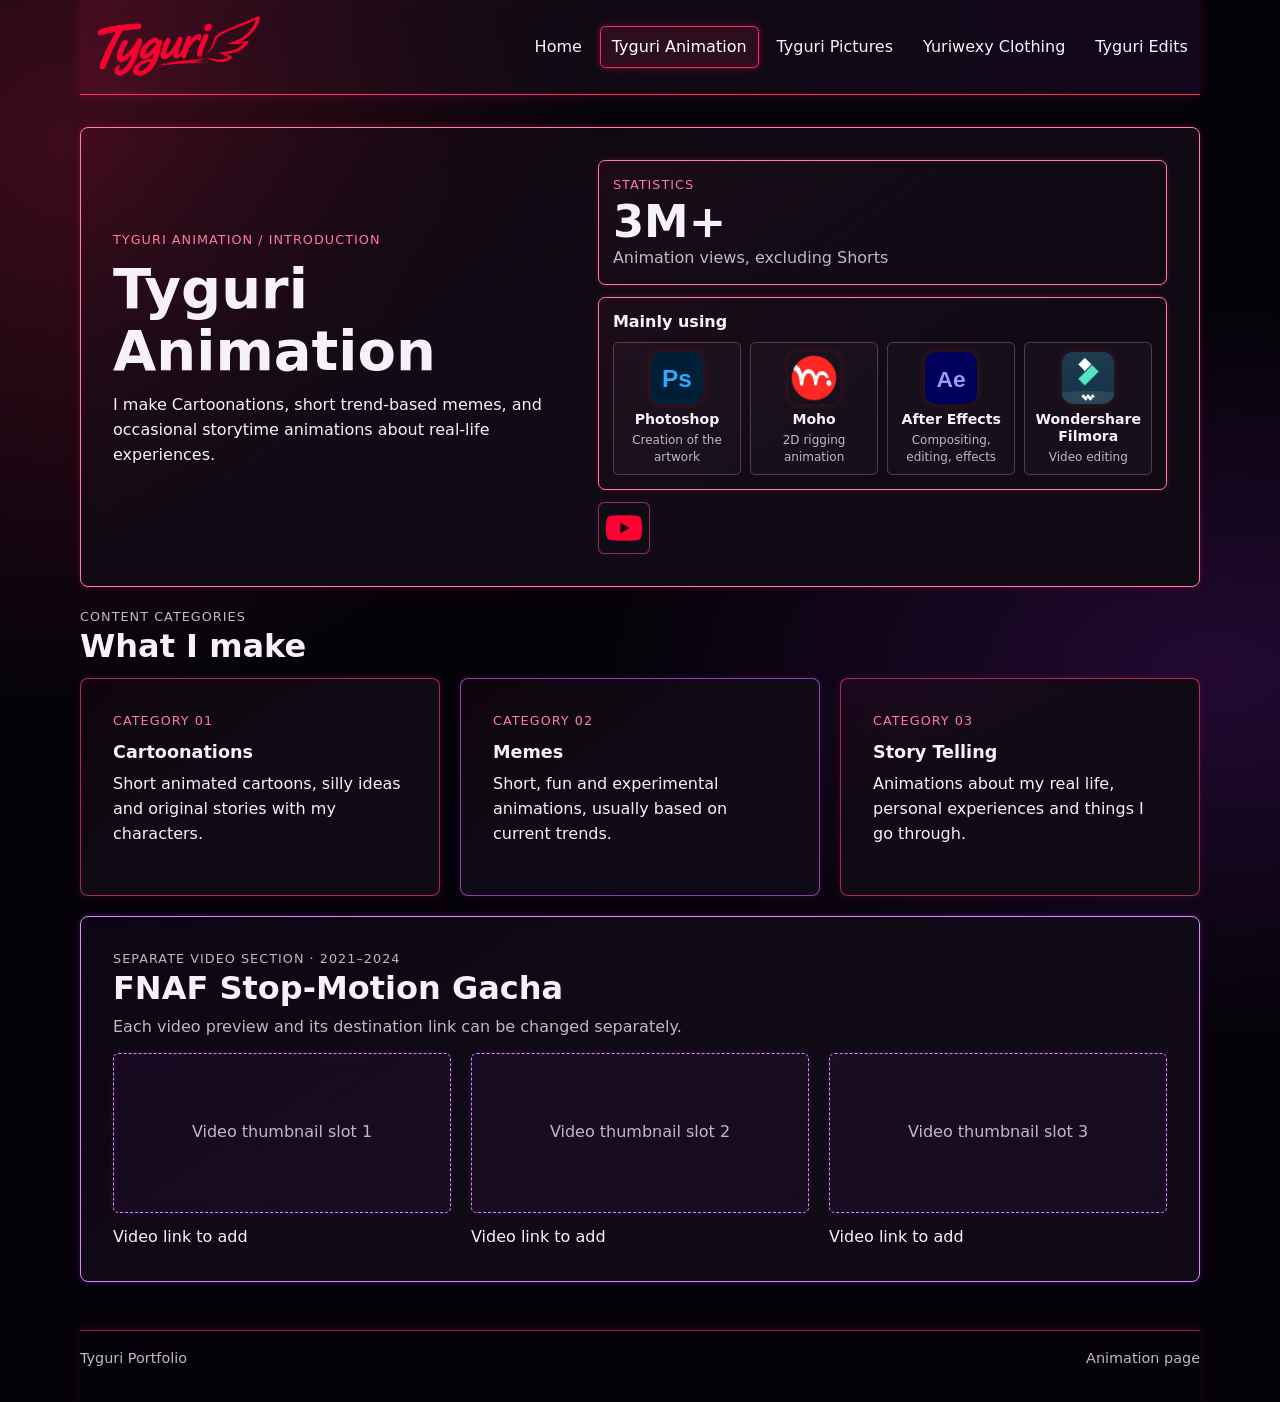
==== commit ec6957a2: "Refine neon accents and add secondary color" ====
--- a/pages/animation.html
+++ b/pages/animation.html
@@ -2,7 +2,7 @@
 <html lang="en">
 <head>
   <meta charset="utf-8"><meta name="viewport" content="width=device-width, initial-scale=1">
-  <title>Tyguri Animation — Tyguri Portfolio</title><link rel="stylesheet" href="../styles/site.css?v=neon2"><link rel="stylesheet" href="../styles/app-panels.css?v=neon2">
+  <title>Tyguri Animation — Tyguri Portfolio</title><link rel="stylesheet" href="../styles/site.css?v=neon3"><link rel="stylesheet" href="../styles/app-panels.css?v=neon3">
 </head>
 <body class="page-animation">
   <header class="site-header">
--- a/styles/site.css
+++ b/styles/site.css
@@ -154,3 +154,29 @@
 .social-link { box-shadow:0 0 8px rgba(var(--accent-rgb),.22),inset 0 0 12px rgba(var(--accent-rgb),.08); }
 .site-footer { box-shadow:0 -1px 16px rgba(var(--accent-rgb),.22); }
 @media (max-width:760px) { .site-logo { height:54px; width:clamp(132px,38vw,180px); } }
+
+/* Refined neon balance and red-purple section accents */
+:root { --line:rgba(255,52,116,.58); --soft-line:rgba(217,190,236,.25); }
+.site-logo { filter:none; }
+.site-header { box-shadow:0 1px 11px rgba(var(--accent-rgb),.16),inset 0 -1px 5px rgba(var(--accent-rgb),.07); }
+.site-nav a[aria-current="page"] { box-shadow:0 0 5px rgba(var(--accent-rgb),.30),0 0 12px rgba(var(--accent-rgb),.18),inset 0 0 7px rgba(var(--accent-rgb),.07); }
+.panel, .tool-window, .stat-window {
+  border-color:color-mix(in srgb,var(--accent) 58%,white);
+  box-shadow:0 0 5px rgba(var(--accent-rgb),.20),0 0 13px rgba(var(--accent-rgb),.10),inset 0 0 13px rgba(var(--accent-rgb),.035);
+}
+.media-slot { border-color:color-mix(in srgb,var(--accent) 58%,white); box-shadow:0 0 5px rgba(var(--accent-rgb),.16),inset 0 0 15px rgba(var(--accent-rgb),.06); }
+.facts div,.item-list li,.simple-card,.tool-card { box-shadow:0 0 5px rgba(var(--accent-rgb),.07),inset 0 0 8px rgba(var(--accent-rgb),.035); }
+.page-home .intro { border-color:rgba(255,68,124,.68); box-shadow:0 0 6px rgba(255,38,106,.25),0 0 16px rgba(255,38,106,.12),inset 0 0 18px rgba(255,38,106,.04); }
+.page-home .destination:first-child { border-color:rgba(255,68,124,.72); box-shadow:0 0 6px rgba(255,38,106,.28),0 0 16px rgba(255,38,106,.13),inset 0 0 17px rgba(255,38,106,.06); }
+.page-home .destination:nth-child(2) { border-color:rgba(203,105,255,.72); box-shadow:0 0 6px rgba(190,47,255,.28),0 0 16px rgba(190,47,255,.13),inset 0 0 17px rgba(190,47,255,.06); }
+.page-home .facts div:nth-child(even) { border-color:rgba(194,87,255,.48); box-shadow:0 0 7px rgba(190,47,255,.10),inset 0 0 10px rgba(190,47,255,.04); }
+.page-animation .card-grid.three > .panel:nth-child(odd) { border-color:rgba(255,68,124,.62); box-shadow:0 0 7px rgba(255,38,106,.16),inset 0 0 13px rgba(255,38,106,.04); }
+.page-animation .card-grid.three > .panel:nth-child(even) { border-color:rgba(203,105,255,.62); box-shadow:0 0 7px rgba(190,47,255,.17),inset 0 0 13px rgba(190,47,255,.045); }
+.page-animation > main > section.panel:last-child { --accent:#bd36ff; --accent-rgb:189,54,255; }
+.page-pictures .two-column > .panel:first-child, .page-pictures > main > section.panel:last-child { --accent:#ff285f; --accent-rgb:255,40,95; }
+.page-pictures .two-column > .panel:last-child { --accent:#bd36ff; --accent-rgb:189,54,255; }
+.page-clothing .tool-window, .page-clothing > main > section.panel:nth-child(2) { --accent:#bd36ff; --accent-rgb:189,54,255; }
+.page-edits > main > section.panel:nth-child(2) { --accent:#ff285f; --accent-rgb:255,40,95; }
+.tool-card:hover,.social-link:hover,.channel-link:hover { box-shadow:0 0 6px rgba(var(--accent-rgb),.36),0 0 14px rgba(var(--accent-rgb),.22); }
+.social-link { box-shadow:0 0 5px rgba(var(--accent-rgb),.12),inset 0 0 8px rgba(var(--accent-rgb),.04); }
+.site-footer { box-shadow:0 -1px 9px rgba(var(--accent-rgb),.12); }
--- a/styles/app-panels.css
+++ b/styles/app-panels.css
@@ -33,3 +33,7 @@
 
 .stat-window,.tool-window { border-color:color-mix(in srgb,var(--accent) 82%,white); box-shadow:0 0 8px rgba(var(--accent-rgb),.42),0 0 20px rgba(var(--accent-rgb),.23),inset 0 0 24px rgba(var(--accent-rgb),.08); }
 .tool-card { box-shadow:0 0 9px rgba(var(--accent-rgb),.12),inset 0 0 12px rgba(var(--accent-rgb),.06); }
+
+/* Subtle neon edges on the compact application windows. */
+.stat-window,.tool-window { border-color:color-mix(in srgb,var(--accent) 58%,white); box-shadow:0 0 5px rgba(var(--accent-rgb),.18),0 0 12px rgba(var(--accent-rgb),.09),inset 0 0 12px rgba(var(--accent-rgb),.035); }
+.tool-card { box-shadow:0 0 5px rgba(var(--accent-rgb),.08),inset 0 0 8px rgba(var(--accent-rgb),.035); }
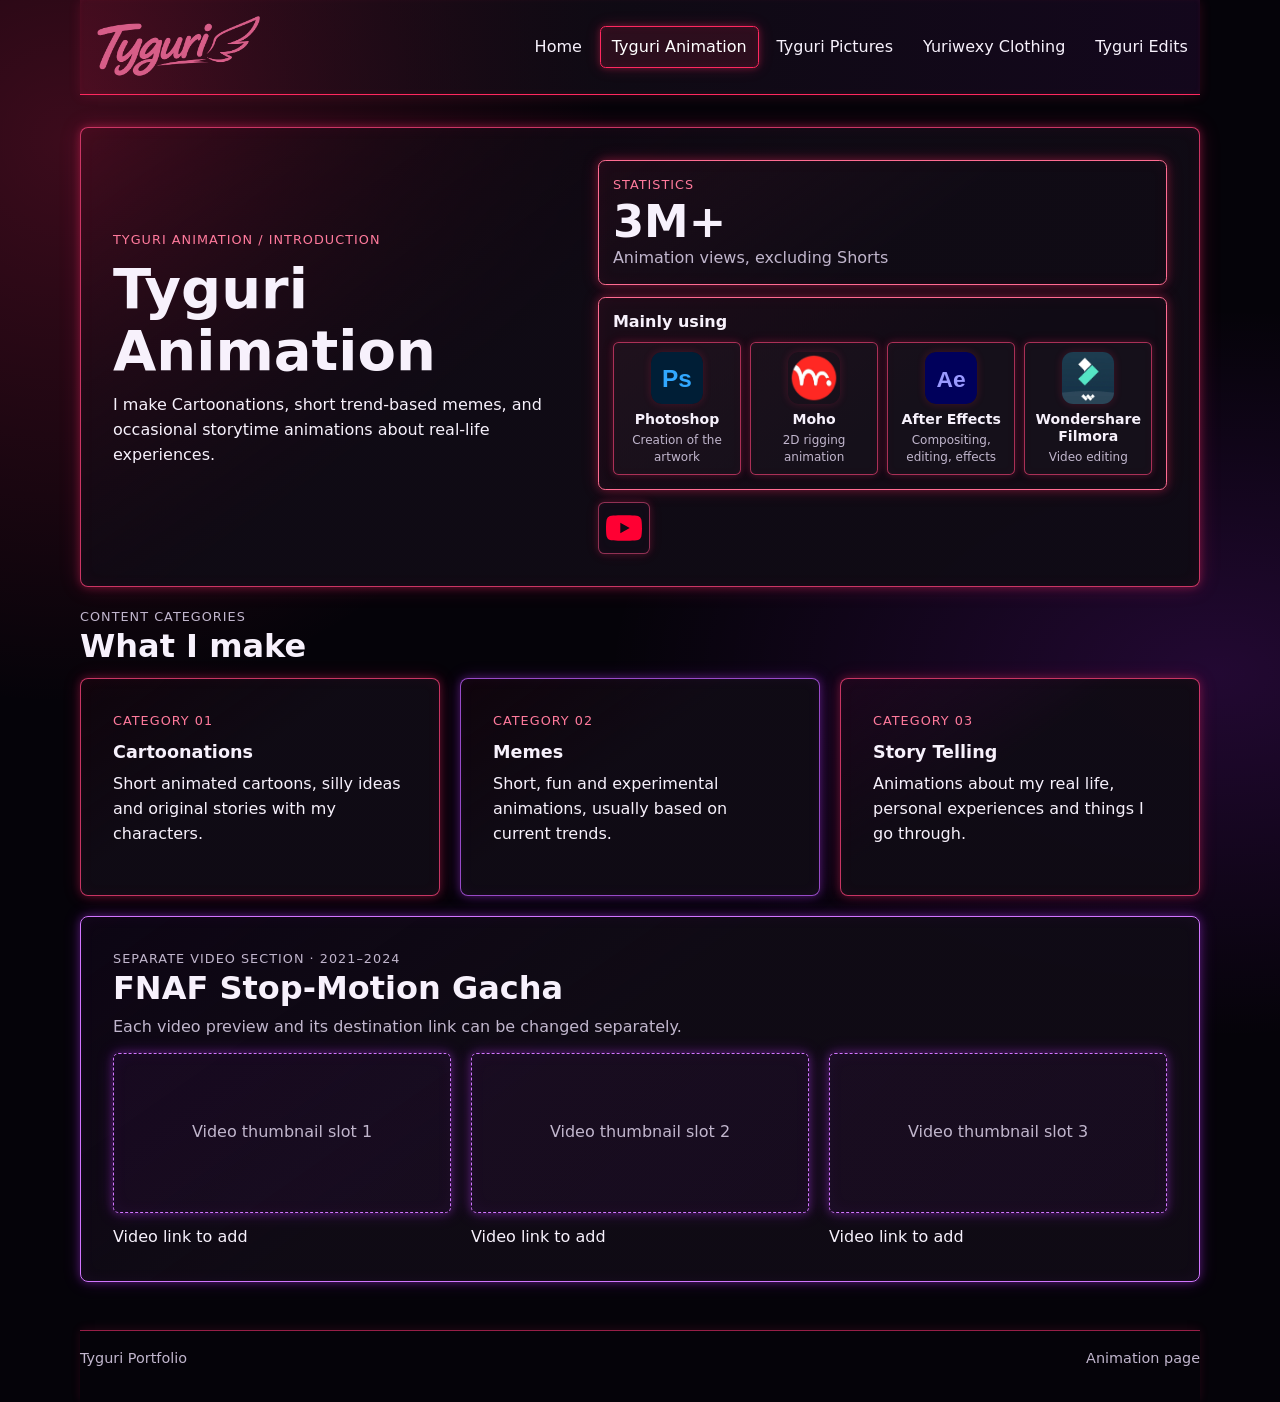
==== commit 4f647df9: "Adjust logo tone and make neon frame glow visible" ====
--- a/pages/animation.html
+++ b/pages/animation.html
@@ -2,11 +2,11 @@
 <html lang="en">
 <head>
   <meta charset="utf-8"><meta name="viewport" content="width=device-width, initial-scale=1">
-  <title>Tyguri Animation — Tyguri Portfolio</title><link rel="stylesheet" href="../styles/site.css?v=neon3"><link rel="stylesheet" href="../styles/app-panels.css?v=neon3">
+  <title>Tyguri Animation — Tyguri Portfolio</title><link rel="stylesheet" href="../styles/site.css?v=neon4"><link rel="stylesheet" href="../styles/app-panels.css?v=neon4">
 </head>
 <body class="page-animation">
   <header class="site-header">
-    <a class="wordmark" href="../index.html" aria-label="Tyguri, home"><img class="site-logo" src="../assets/brand/tyguri-logo-neon.webp" alt="Tyguri"></a>
+    <a class="wordmark" href="../index.html" aria-label="Tyguri, home"><img class="site-logo" src="../assets/brand/tyguri-logo-soft.webp" alt="Tyguri"></a>
     <nav class="site-nav" aria-label="Main navigation">
       <a href="../index.html">Home</a><a aria-current="page" href="animation.html">Tyguri Animation</a>
       <a href="pictures.html">Tyguri Pictures</a><a href="clothing.html">Yuriwexy Clothing</a><a href="edits.html">Tyguri Edits</a>
--- a/styles/site.css
+++ b/styles/site.css
@@ -180,3 +180,28 @@
 .tool-card:hover,.social-link:hover,.channel-link:hover { box-shadow:0 0 6px rgba(var(--accent-rgb),.36),0 0 14px rgba(var(--accent-rgb),.22); }
 .social-link { box-shadow:0 0 5px rgba(var(--accent-rgb),.12),inset 0 0 8px rgba(var(--accent-rgb),.04); }
 .site-footer { box-shadow:0 -1px 9px rgba(var(--accent-rgb),.12); }
+
+/* Ensure a flat, understated brand mark and visible but restrained neon frame glow. */
+.site-logo { filter:none !important; opacity:1; }
+.panel,.tool-window,.stat-window,.media-slot {
+  border-color:color-mix(in srgb,var(--accent) 68%,white);
+  box-shadow:0 0 8px rgba(var(--accent-rgb),.34),0 0 18px rgba(var(--accent-rgb),.20),inset 0 0 16px rgba(var(--accent-rgb),.055);
+}
+.facts div,.item-list li,.simple-card,.tool-card,.social-link,.channel-link {
+  border-color:color-mix(in srgb,var(--accent) 54%,var(--soft-line));
+  box-shadow:0 0 7px rgba(var(--accent-rgb),.20),0 0 14px rgba(var(--accent-rgb),.11),inset 0 0 10px rgba(var(--accent-rgb),.045);
+}
+.page-home .intro { border-color:rgba(255,67,124,.78); box-shadow:0 0 9px rgba(255,38,106,.38),0 0 22px rgba(255,38,106,.21),inset 0 0 17px rgba(255,38,106,.06); }
+.page-home .destination:first-child { border-color:rgba(255,67,124,.82); box-shadow:0 0 9px rgba(255,38,106,.40),0 0 21px rgba(255,38,106,.23),inset 0 0 17px rgba(255,38,106,.07); }
+.page-home .destination:nth-child(2) { border-color:rgba(204,103,255,.82); box-shadow:0 0 9px rgba(190,47,255,.40),0 0 21px rgba(190,47,255,.23),inset 0 0 17px rgba(190,47,255,.07); }
+.page-edits .intro { border-color:rgba(194,95,255,.78); box-shadow:0 0 9px rgba(189,54,255,.38),0 0 22px rgba(189,54,255,.21),inset 0 0 17px rgba(189,54,255,.06); }
+.page-edits main > section:nth-child(2) { border-color:rgba(255,67,124,.78); box-shadow:0 0 9px rgba(255,38,106,.36),0 0 21px rgba(255,38,106,.20),inset 0 0 16px rgba(255,38,106,.055); }
+.page-clothing .intro { border-color:rgba(255,67,124,.78); box-shadow:0 0 9px rgba(255,38,106,.36),0 0 21px rgba(255,38,106,.20),inset 0 0 16px rgba(255,38,106,.055); }
+.page-clothing .tool-window,.page-clothing main > section:nth-child(2) { border-color:rgba(194,95,255,.78); box-shadow:0 0 9px rgba(189,54,255,.36),0 0 21px rgba(189,54,255,.20),inset 0 0 16px rgba(189,54,255,.055); }
+.page-pictures .intro,.page-pictures main > section:last-child { border-color:rgba(194,95,255,.78); box-shadow:0 0 9px rgba(189,54,255,.36),0 0 21px rgba(189,54,255,.20),inset 0 0 16px rgba(189,54,255,.055); }
+.page-pictures .two-column > .panel:first-child,.page-pictures .two-column > .panel:last-child { border-color:rgba(255,67,124,.72); box-shadow:0 0 8px rgba(255,38,106,.28),0 0 18px rgba(255,38,106,.16),inset 0 0 14px rgba(255,38,106,.05); }
+.page-pictures .two-column > .panel:last-child .tool-window { border-color:rgba(194,95,255,.78); }
+.page-animation .animation-intro { border-color:rgba(255,67,124,.78); box-shadow:0 0 9px rgba(255,38,106,.36),0 0 21px rgba(255,38,106,.20),inset 0 0 16px rgba(255,38,106,.055); }
+.page-animation .card-grid.three > .panel:nth-child(odd) { border-color:rgba(255,67,124,.76); box-shadow:0 0 8px rgba(255,38,106,.3),0 0 18px rgba(255,38,106,.17),inset 0 0 14px rgba(255,38,106,.05); }
+.page-animation .card-grid.three > .panel:nth-child(even) { border-color:rgba(194,95,255,.76); box-shadow:0 0 8px rgba(189,54,255,.32),0 0 18px rgba(189,54,255,.18),inset 0 0 14px rgba(189,54,255,.05); }
+.site-nav a[aria-current="page"] { box-shadow:0 0 6px rgba(var(--accent-rgb),.32),0 0 15px rgba(var(--accent-rgb),.20),inset 0 0 8px rgba(var(--accent-rgb),.08); }
--- a/styles/app-panels.css
+++ b/styles/app-panels.css
@@ -37,3 +37,7 @@
 /* Subtle neon edges on the compact application windows. */
 .stat-window,.tool-window { border-color:color-mix(in srgb,var(--accent) 58%,white); box-shadow:0 0 5px rgba(var(--accent-rgb),.18),0 0 12px rgba(var(--accent-rgb),.09),inset 0 0 12px rgba(var(--accent-rgb),.035); }
 .tool-card { box-shadow:0 0 5px rgba(var(--accent-rgb),.08),inset 0 0 8px rgba(var(--accent-rgb),.035); }
+
+/* Medium-strength neon edges on tools and statistics windows. */
+.stat-window,.tool-window { border-color:color-mix(in srgb,var(--accent) 68%,white); box-shadow:0 0 8px rgba(var(--accent-rgb),.32),0 0 17px rgba(var(--accent-rgb),.18),inset 0 0 15px rgba(var(--accent-rgb),.05); }
+.tool-card { border-color:color-mix(in srgb,var(--accent) 54%,var(--soft-line)); box-shadow:0 0 7px rgba(var(--accent-rgb),.20),0 0 13px rgba(var(--accent-rgb),.1),inset 0 0 9px rgba(var(--accent-rgb),.04); }
